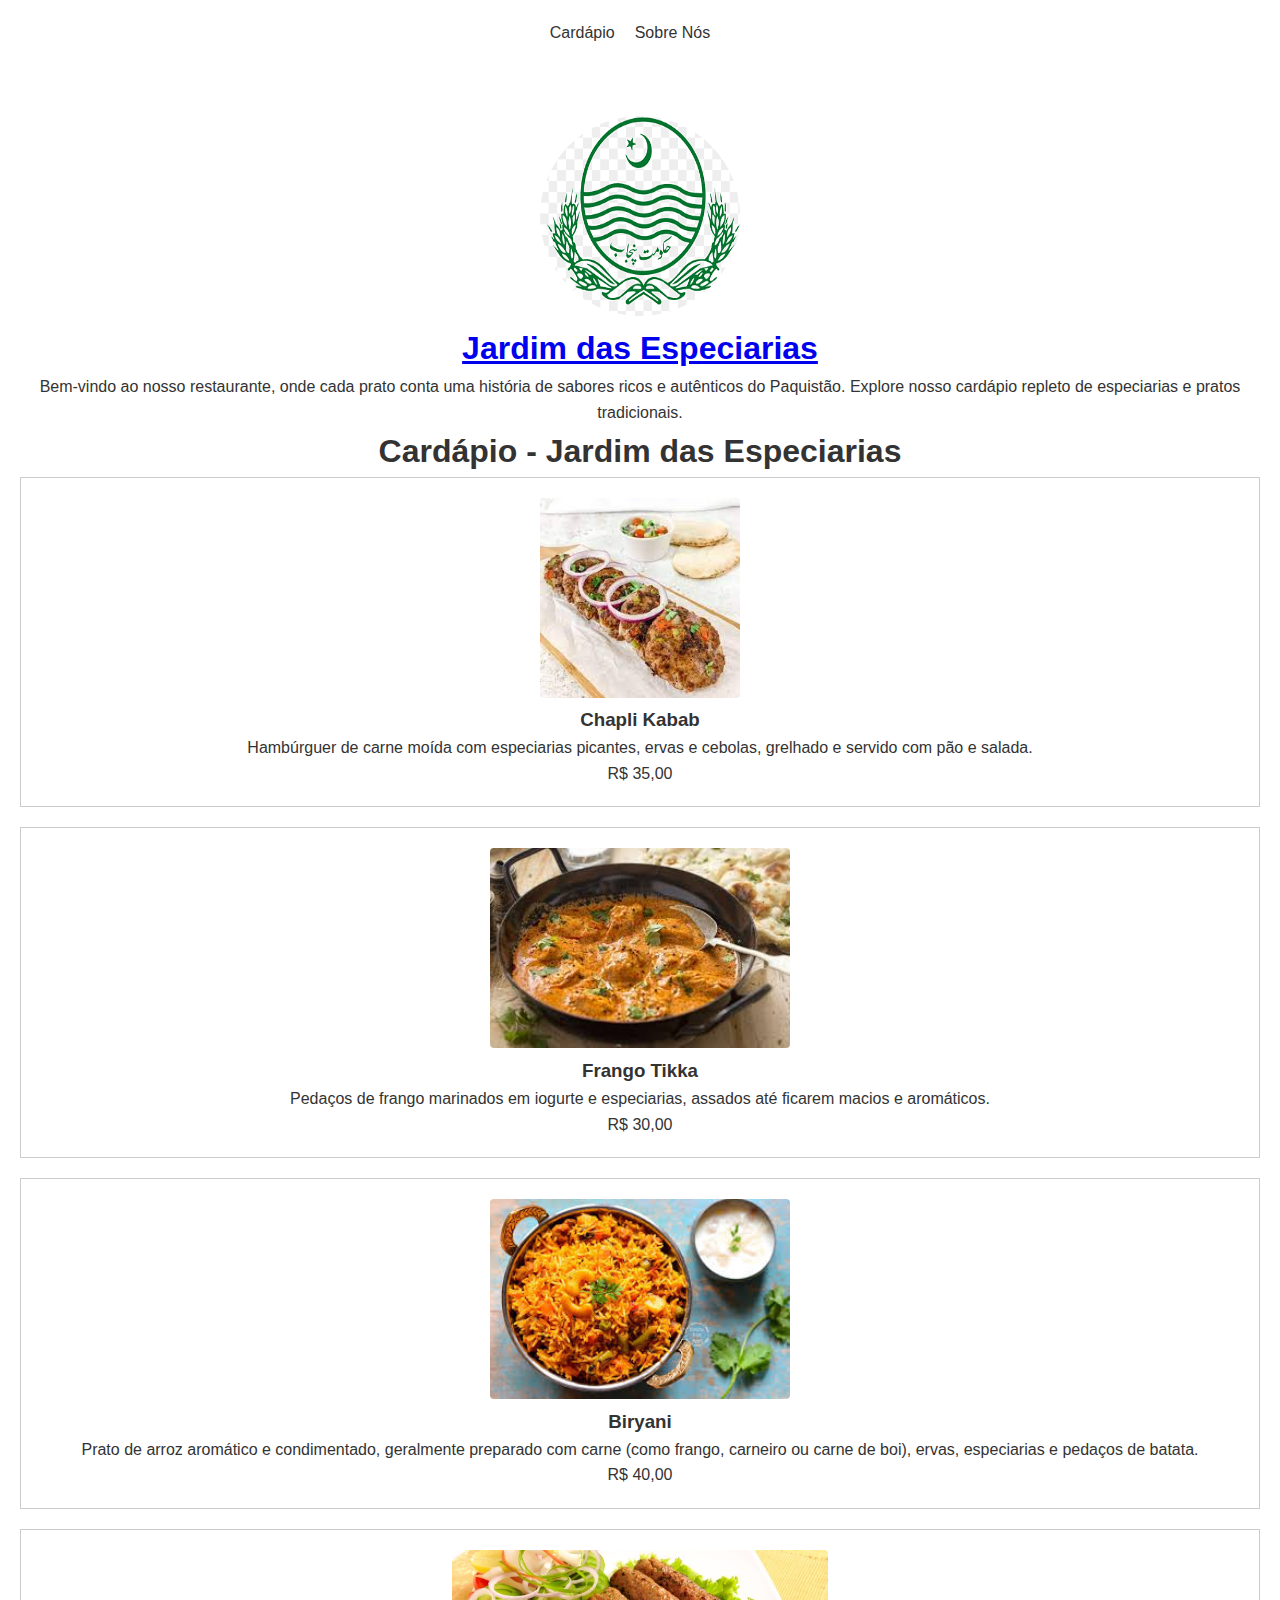
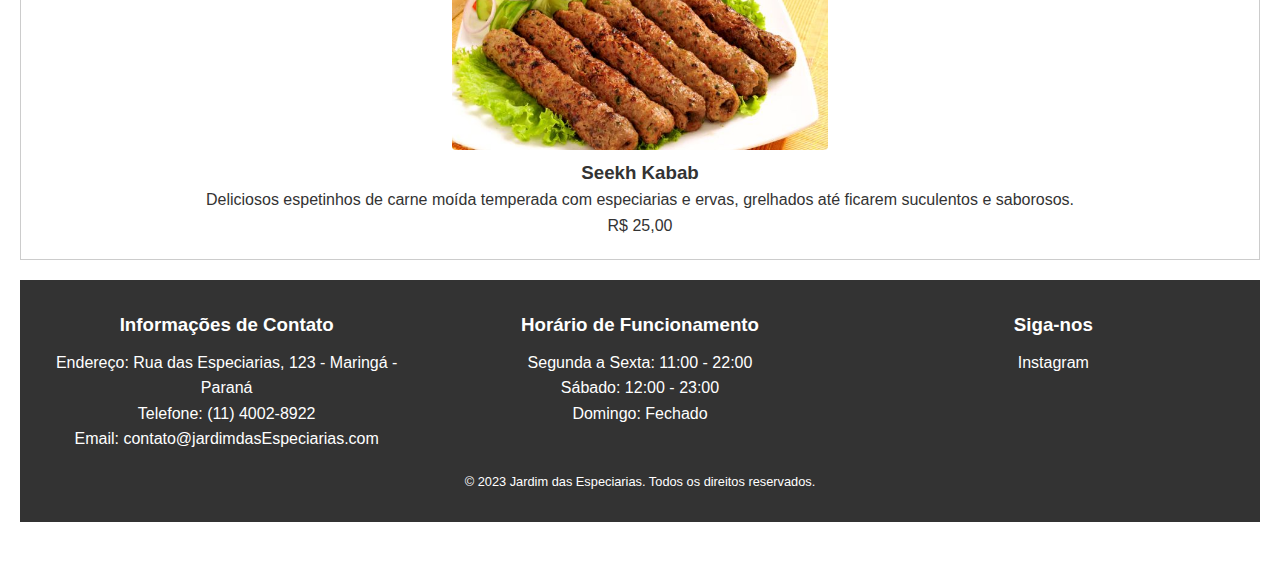
==== cardapio.html @ b4f19eda "Add files via upload" ====
<!DOCTYPE html>
<html lang="pt-br">
<head>
    <meta charset="UTF-8">
    <meta name="viewport" content="width=device-width, initial-scale=1.0">
    <title>Cardápio - Jardim das Especiarias</title>
    <link rel="shortcurt icon" href="lahore.png" type="img">
    <link rel="stylesheet" href="style.css">
</head>
<style>
    @import url('https://fonts.cdnfonts.com/css/ramadhan-amazing');
</style>

<body>

    <header>
        <nav>
            <ul>
                <li><a href="cardapio.html">Cardápio</a></li>
                <li><a href="info.html">Sobre Nós</a></li>
            </ul>
        </nav>
    </header>
    
    <main>
    
        <main>

            <section id="home">
                <div class="banner">
                    <img src="lahore.png" class="imagem">
                    <h1 class="title-font"> <a href="index.html"> Jardim das Especiarias </a> </h1>
                    <p>Bem-vindo ao nosso restaurante, onde cada prato conta uma história de sabores ricos e autênticos do Paquistão. Explore nosso cardápio repleto de especiarias e pratos tradicionais.</p>
                </div>


    <h1 class="title-font">Cardápio - Jardim das Especiarias</h1>

    <div class="product-item">
        <img src="Chapli.jpeg" alt="Chapli Kabab">
        <h3>Chapli Kabab</h3>
        <p>Hambúrguer de carne moída com especiarias picantes, ervas e cebolas, grelhado e servido com pão e salada.</p>
        <span class="price">R$ 35,00</span>
    </div>

    <div class="product-item">
        <img src="tikka].jpeg" alt="Frango Tikka">
        <h3>Frango Tikka</h3>
        <p>Pedaços de frango marinados em iogurte e especiarias, assados até ficarem macios e aromáticos.</p>
        <span class="price">R$ 30,00</span>
    </div>

    <div class="product-item">
        <img src="Biryani.jpeg" alt="Biryani">
        <h3>Biryani</h3>
        <p>Prato de arroz aromático e condimentado, geralmente preparado com carne (como frango, carneiro ou carne de boi), ervas, especiarias e pedaços de batata.</p>
        <span class="price">R$ 40,00</span>
    </div>

    <div class="product-item">
        <img src="seekh-kebab-620.jpg" alt="Seekh Kabab">
        <h3>Seekh Kabab</h3>
        <p>Deliciosos espetinhos de carne moída temperada com especiarias e ervas, grelhados até ficarem suculentos e saborosos.</p>
        <span class="price">R$ 25,00</span>
    </div>

    <footer>
        <div class="footer-content">
            <div class="contact-info">
                <h3>Informações de Contato</h3>
                <p>Endereço: Rua das Especiarias, 123 - Maringá - Paraná</p>
                <p>Telefone: (11) 4002-8922</p>
                <p>Email: contato@jardimdasEspeciarias.com</p>
            </div>
            <div class="opening-hours">
                <h3>Horário de Funcionamento</h3>
                <p>Segunda a Sexta: 11:00 - 22:00</p>
                <p>Sábado: 12:00 - 23:00</p>
                <p>Domingo: Fechado</p>
            </div>
            <div class="social-links">
                <h3>Siga-nos</h3>
                <ul>
                    <li><a href="#">Instagram</a></li>
                </ul>
            </div>
        </div>
        <div class="footer-bottom">
            <p>&copy; 2023 Jardim das Especiarias. Todos os direitos reservados.</p>
        </div>
    </footer>

</body>
</html>
---- style.css ----
* {
    margin: 0;
    padding: 0;
    box-sizing: border-box;
  }
  
  body {
    font-family: Arial, sans-serif;
    background-color: #ffffff; 
    color: #333333; 
    line-height: 1.6;
  }
  
  /* Estilo para cabeçalho */
  header {
    background-color: #ffffff;
    padding: 20px;
    text-align: center; 
  }
  

/* Estilo para o título 'Jardim das Especiarias' com a fonte Ramadhan Amazing */
.title-font {
    font-family: 'Ramadhan Amazing', sans-serif;
  }
  
.imagem {
  width: 200px;
  height: 200px;
  border-radius: 50%;
}

  nav ul {
    list-style: none;
    display: flex;
    justify-content: center; 
  }
  
  nav ul li {
    margin-right: 20px;
  }
  
  nav ul li a {
    text-decoration: none;
    color: #333333; 
    transition: color 0.3s ease;
  }
  
  nav ul li a:hover {
    color: #44cc44; /* Verde ao passar o mouse */
  }

  nav ul li a:active {
    color: #44cc44; /* Verde ao clicar com o mouse */ 
  }
  
  /* Estilo para seções */
  section {
    padding: 50px 20px;
    text-align: center; 
  }
  
/* Estilos para o footer */
footer {
    background-color: #333333;
    color: #ffffff;
    padding: 30px 0;
}

.footer-content {
    display: flex;
    justify-content: space-around;
    flex-wrap: wrap;
}

.footer-content > div {
    flex: 1;
    margin: 0 20px;
}

.contact-info,
.opening-hours,
.social-links {
    margin-bottom: 20px;
}

.contact-info h3,
.opening-hours h3,
.social-links h3 {
    margin-bottom: 10px;
}

.social-links ul {
    list-style: none;
    padding: 0;
}

.social-links ul li {
    margin-bottom: 5px;
}

.social-links ul li a {
    color: #ffffff;
    text-decoration: none;
    transition: color 0.3s ease;
}

.social-links ul li a:hover {
    color: #44cc44;
}

.footer-bottom {
    text-align: center;
    margin-top: 20px;
    font-size: 0.8em;
}

/* Estilo para cada item de produto */
.product-item {
    border: 1px solid #ccc; 
    padding: 20px;
    margin-bottom: 20px;
    text-align: center; 
  }
  
  /* Estilo para a imagem dentro do item de produto */
  .product-item img {
    max-width: 100%;
    height: 200px; 
    object-fit: cover; 
    border-radius: 4px; 
  }
  

/* Tablets e dispositivos de tamanho médio */
@media (max-width: 768px) {
    .product-item img {
      height: 150px;
    }
  }
  
  /* Celulares e dispositivos de tamanho pequeno */
  @media (max-width: 480px) {
    .product-item img {
      height: 120px;
    }
  
    .product-item {
      padding: 15px;
    }
  }
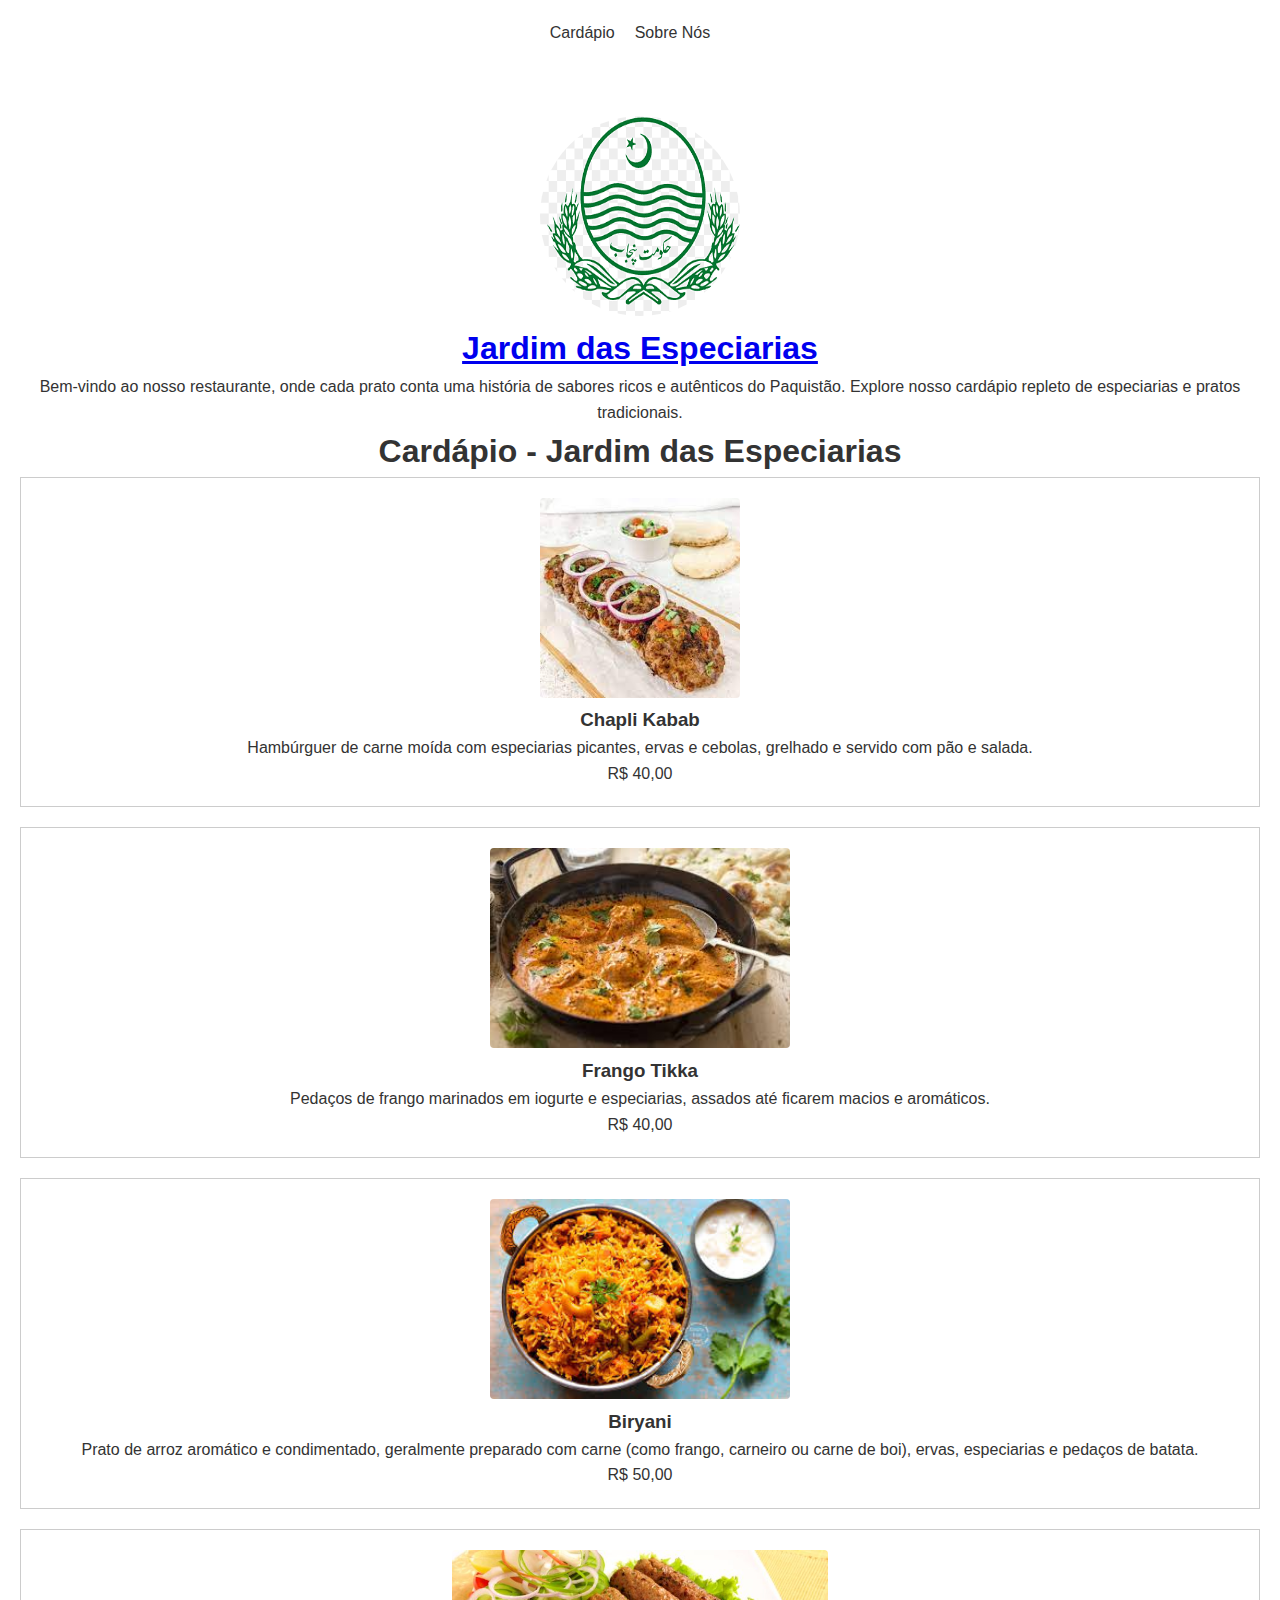
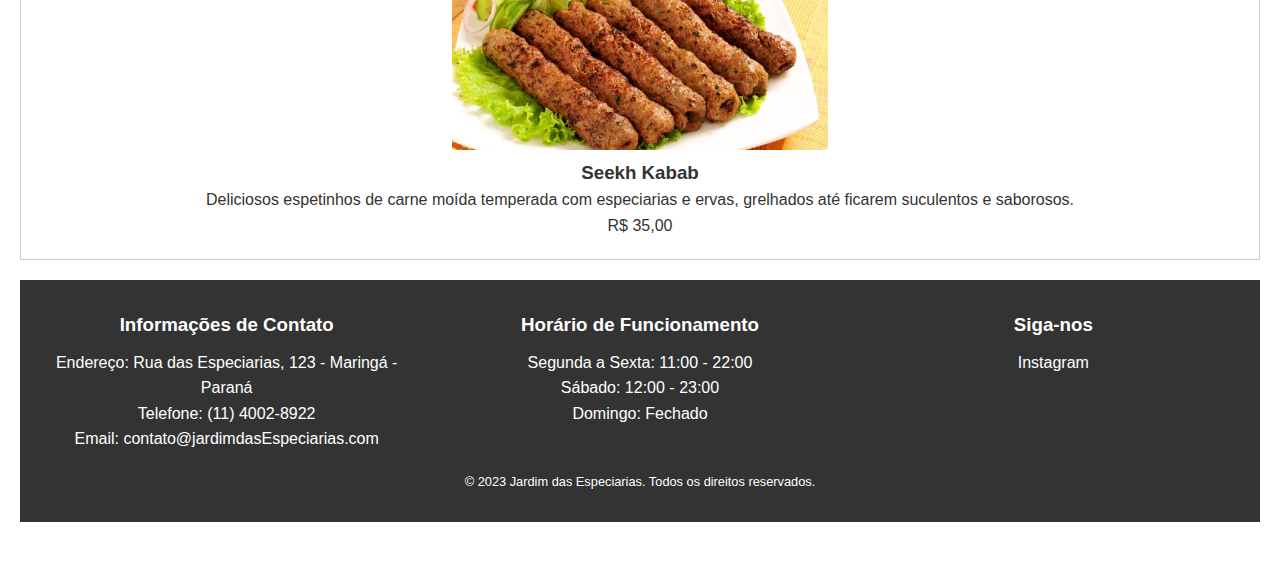
==== commit 136f6630: "Update cardapio.html" ====
--- a/cardapio.html
+++ b/cardapio.html
@@ -40,28 +40,28 @@
         <img src="Chapli.jpeg" alt="Chapli Kabab">
         <h3>Chapli Kabab</h3>
         <p>Hambúrguer de carne moída com especiarias picantes, ervas e cebolas, grelhado e servido com pão e salada.</p>
-        <span class="price">R$ 35,00</span>
+        <span class="price">R$ 40,00</span>
     </div>
 
     <div class="product-item">
         <img src="tikka].jpeg" alt="Frango Tikka">
         <h3>Frango Tikka</h3>
         <p>Pedaços de frango marinados em iogurte e especiarias, assados até ficarem macios e aromáticos.</p>
-        <span class="price">R$ 30,00</span>
+        <span class="price">R$ 40,00</span>
     </div>
 
     <div class="product-item">
         <img src="Biryani.jpeg" alt="Biryani">
         <h3>Biryani</h3>
         <p>Prato de arroz aromático e condimentado, geralmente preparado com carne (como frango, carneiro ou carne de boi), ervas, especiarias e pedaços de batata.</p>
-        <span class="price">R$ 40,00</span>
+        <span class="price">R$ 50,00</span>
     </div>
 
     <div class="product-item">
         <img src="seekh-kebab-620.jpg" alt="Seekh Kabab">
         <h3>Seekh Kabab</h3>
         <p>Deliciosos espetinhos de carne moída temperada com especiarias e ervas, grelhados até ficarem suculentos e saborosos.</p>
-        <span class="price">R$ 25,00</span>
+        <span class="price">R$ 35,00</span>
     </div>
 
     <footer>
